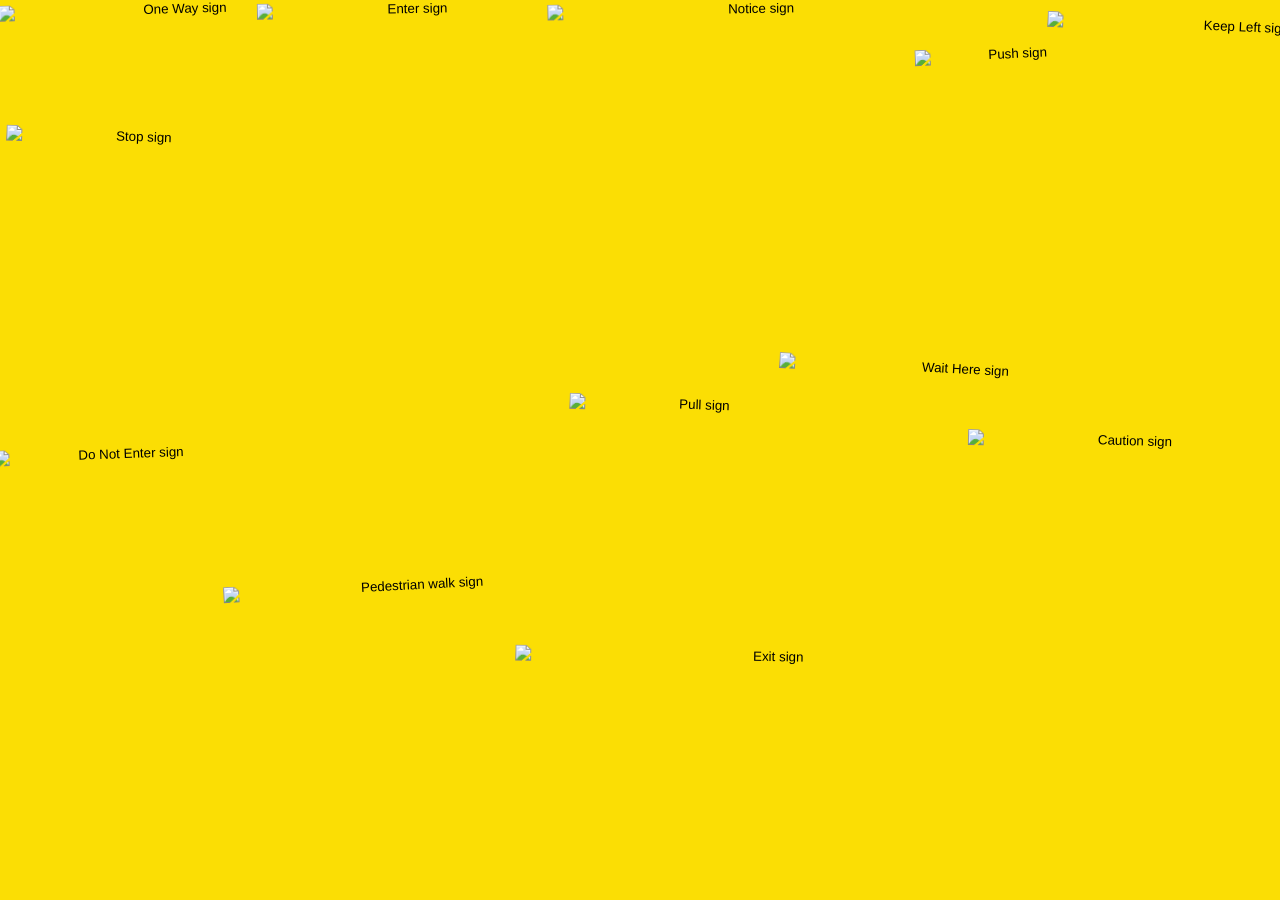
==== index.html @ b5e096b1 "new one" ====
<!DOCTYPE html>
<html lang="en">
<head>
  <meta charset="UTF-8">
  <meta name="viewport" content="width=device-width, initial-scale=1">
  <title>Choose a Sign</title>
  <link rel="stylesheet" href="style.css">
</head>
<body>
  <main class="stage">

    <button class="sign sign-1" data-sign="1" aria-label="Sign 1">
      <img src="Sign_Vector/Sign1.png" alt="One Way sign">
    </button>

    <button class="sign sign-2" data-sign="2" aria-label="Sign 2">
      <img src="Sign_Vector/Sign2.png" alt="Stop sign">
    </button>

    <button class="sign sign-3" data-sign="3" aria-label="Sign 3">
      <img src="Sign_Vector/Sign3.png" alt="Enter sign">
    </button>

    <button class="sign sign-4" data-sign="4" aria-label="Sign 4">
      <img src="Sign_Vector/Sign4.png" alt="Caution sign">
    </button>

    <button class="sign sign-5" data-sign="5" aria-label="Sign 5">
      <img src="Sign_Vector/Sign5.png" alt="Notice sign">
    </button>

    <button class="sign sign-6" data-sign="6" aria-label="Sign 6">
      <img src="Sign_Vector/Sign6.png" alt="Do Not Enter sign">
    </button>

    <button class="sign sign-7" data-sign="7" aria-label="Sign 7">
      <img src="Sign_Vector/Sign7.png" alt="Exit sign">
    </button>

    <button class="sign sign-8" data-sign="8" aria-label="Sign 8">
      <img src="Sign_Vector/Sign8.png" alt="Wait Here sign">
    </button>

    <button class="sign sign-9" data-sign="9" aria-label="Sign 9">
      <img src="Sign_Vector/Sign9.png" alt="Pedestrian walk sign">
    </button>

    <button class="sign sign-10" data-sign="10" aria-label="Sign 10">
      <img src="Sign_Vector/Sign10.png" alt="Keep Left sign">
    </button>

    <button class="sign sign-11" data-sign="11" aria-label="Sign 11">
      <img src="Sign_Vector/Sign11.png" alt="Pull sign">
    </button>

    <button class="sign sign-12" data-sign="12" aria-label="Sign 12">
      <img src="Sign_Vector/Sign12.png" alt="Push sign">
    </button>

  </main>
  <script src="script.js"></script>
</body>
</html>
---- style.css ----
/* ==================================
   GLOBAL
================================== */
* { margin: 0; padding: 0; box-sizing: border-box; }

:root {
  --gap: 0.1vmin;   /* space between signs (each sign gets this much padding) */
}

html, body {
  width: 100vw;
  height: 100vh;
  overflow: hidden;
    background: #FBDE04;

}

/* ==================================
   STAGE
   The whole window. Signs are positioned in % of the screen.
   Designed for a wide (16:9) window.
================================== */
.stage {
  position: relative;
  width: 100vw;
  height: 100vh;
  overflow: hidden;
  background: #FBDE04;
}

/* ==================================
   SIGN BASE (shared by all signs)
   Each sign sets these variables:
   --w      width        --h     height
   --top    top          --left  left
   --rot    resting tilt (set 0deg for straight)
   --anim   animation name
   --dur    animation speed (seconds; smaller = faster)
   --delay  start offset (negative = already mid-motion)
   --ease   easing
================================== */
.sign {
  position: absolute;
  width: var(--w);
  height: var(--h);
  top: var(--top);
  left: var(--left);
  z-index: 1;
  background: none;
  border: none;
  outline: none;
  padding: var(--gap);
  cursor: pointer;
  -webkit-tap-highlight-color: transparent;
  animation: var(--anim) calc(var(--dur) * var(--speed, 1)) var(--ease, ease-in-out) var(--delay, 0s) infinite;
  transition: opacity 0.3s ease;
}

.sign img {
  width: 100%;
  height: 100%;
  object-fit: contain;
  display: block;
  pointer-events: none;
  user-select: none;
  -webkit-user-drag: none;
  rotate: var(--rot, 0deg);
  transform: scale(1);
  filter: brightness(1) saturate(1);
  transition: transform 0.25s ease, filter 0.25s ease;
}

/* ==================================
   SIGN LAYOUT / POSITIONING
   All values are % of the screen.
   Change width, height, top, left, tilt, animation, speed here.
   The signs fit together like tiles, so if you resize one,
   its neighbours need to move too.
================================== */

/* SIGN 1 — ONE WAY (top left) */
.sign-1 {
  --w: 28%;  --h: 22%;
  --top: 0%; --left: 0%;
  --rot: -1.5deg;
  --anim: shake;  --dur: 0.5s;  --delay: -0.2s;  --ease: linear;
}

/* SIGN 2 — STOP (left, below ONE WAY) */
.sign-2 {
  --w: 20.4%;  --h: 35.3%;
  --top: 14.2%; --left: 0%;
  --rot: 2deg;
  --anim: pulseDrift;  --dur: 1.6s;  --delay: -1s;
}

/* SIGN 3 — ENTER (top, tall) */
.sign-3 {
  --w: 24%;  --h: 68.9%;
  --top: 0%; --left: 20.4%;
  --rot: -1deg;
  --anim: bounce;  --dur: 0.9s;  --delay: -0.5s;  --ease: ease-out;
}

/* SIGN 4 — CAUTION (top, tall) */
.sign-4 {
  --w: 25%;  --h: 60%;
  --top: 48%; --left: 75%;
  --rot: 1.5deg;
  --anim: flicker;  --dur: 1.3s;  --delay: -0.8s;  --ease: steps(1, end);
}

/* SIGN 5 — NOTICE (top right) */
.sign-5 {
  --w: 32.3%;  --h: 50%;
  --top: 0%; --left: 43%;
  --rot: -1deg;
  --anim: breathe;  --dur: 2.2s;  --delay: -1.5s;
}

/* SIGN 6 — DO NOT ENTER (bottom left, tall) */
.sign-6 {
  --w: 20.4%;  --h: 50.5%;
  --top: 49.5%; --left: 0%;
  --rot: -2deg;
  --anim: tilt;  --dur: 1.5s;  --delay: -0.3s;
}

/* SIGN 7 — EXIT (big, wide) */
.sign-7 {
  --w: 40%;  --h: 30%;
  --top: 72%; --left: 40%;
  --rot: 1deg;
  --anim: dash;  --dur: 2.2s;  --delay: -2s;
}

/* SIGN 8 — WAIT HERE (big circle, lower right) */
.sign-8 {
  --w: 28%;  --h: 45%;
  --top: 40%; --left: 60%;
  --rot: 3deg;
  --anim: heartbeat;  --dur: 1.4s;  --delay: -0.9s;
}

/* SIGN 9 — PEDESTRIAN (medium, lower left of the group) */
.sign-9 {
  --w: 30%;  --h: 36%;
  --top: 64%; --left: 18%;
  --rot: -3deg;
  --anim: strut;  --dur: 0.6s;  --delay: -0.6s;  --ease: ease-in-out;
}

/* SIGN 10 — KEEP LEFT (small) */
.sign-10 {
  --w: 30%;  --h: 44%;
  --top: 2%; --left: 81.1%;
  --rot: 2.5deg;
  --anim: slideLeft;  --dur: 0.35s;  --delay: -0.1s;  --ease: linear;
}

/* SIGN 11 — PULL (medium-large, top of the group) */
.sign-11 {
  --w: 20%;  --h: 36%;
  --top: 44%; --left: 44%;
  --rot: 2deg;
  --anim: pullTug;  --dur: 1.1s;  --delay: -0.7s;  --ease: ease-out;
}

/* SIGN 12 — PUSH (small, far corner) */
.sign-12 {
  --w: 15%;  --h: 40%;
  --top: 5%; --left: 72%;
  --rot: -2.5deg;
  --anim: pushShove;  --dur: 1.1s;  --delay: -0.4s;  --ease: ease-out;
}

/* ==================================
   ANIMATIONS
   Distances use vmin so they scale with the screen.
   Bigger numbers = more dramatic.
================================== */

/* SIGN 1: quick irregular shaking */
@keyframes shake {
  0%   { transform: translate(0, 0) rotate(0); filter: brightness(1); }
  12%  { transform: translate(-1.2vmin, 0.6vmin) rotate(-4deg); filter: brightness(1.3); }
  25%  { transform: translate(1.4vmin, -0.8vmin) rotate(3deg); filter: brightness(1); }
  38%  { transform: translate(-1vmin, -0.6vmin) rotate(-3deg); filter: brightness(1.25); }
  52%  { transform: translate(1.2vmin, 1vmin) rotate(4deg); filter: brightness(1); }
  68%  { transform: translate(-1.5vmin, 0.4vmin) rotate(-3deg); filter: brightness(1.3); }
  84%  { transform: translate(0.9vmin, -0.7vmin) rotate(2deg); filter: brightness(1); }
  100% { transform: translate(0, 0) rotate(0); filter: brightness(1); }
}

/* SIGN 2: pulse plus sideways movement */
@keyframes pulseDrift {
  0%, 100% { transform: translateX(0) scale(1); filter: saturate(1); }
  50%      { transform: translateX(1.8vmin) scale(1.12); filter: saturate(1.5) brightness(1.2); }
}

/* SIGN 3: vertical bouncing */
@keyframes bounce {
  0%, 100% { transform: translateY(0) scale(1); }
  30%      { transform: translateY(-3vmin) scale(1.04); }
  50%      { transform: translateY(0) scale(1); }
  65%      { transform: translateY(-1.4vmin) scale(1.02); }
  80%      { transform: translateY(0) scale(1); }
}

/* SIGN 4: flickering opacity (with a tiny jump) */
@keyframes flicker {
  0%, 100% { opacity: 1; transform: scale(1); }
  6%   { opacity: 0.15; transform: scale(1.04); }
  10%  { opacity: 1; transform: scale(1); }
  30%  { opacity: 0.4; }
  34%  { opacity: 1; }
  45%  { opacity: 0.1; transform: scale(1.05); }
  49%  { opacity: 0.9; transform: scale(1); }
  53%  { opacity: 0.2; }
  58%  { opacity: 1; }
  80%  { opacity: 0.5; }
  84%  { opacity: 1; }
}

/* SIGN 5: slow growing and shrinking */
@keyframes breathe {
  0%, 100% { transform: scale(0.97) rotate(-0.8deg); }
  50%      { transform: scale(1.07) rotate(0.8deg); }
}

/* SIGN 6: tilting left and right */
@keyframes tilt {
  0%, 100% { transform: rotate(-5deg) scale(1); }
  50%      { transform: rotate(5deg) scale(1.05); }
}

/* SIGN 7 (EXIT): sits still, then dashes for the door with a flash */
@keyframes dash {
  0%, 55%, 100% { transform: translateX(0) scale(1); filter: brightness(1); }
  62%  { transform: translateX(4vmin) scale(1.04); filter: brightness(1.5); }
  68%  { transform: translateX(0.5vmin); filter: brightness(1); }
  76%  { transform: translateX(3.5vmin) scale(1.03); filter: brightness(1.5); }
  84%  { transform: translateX(-1vmin); filter: brightness(1); }
}

/* SIGN 8 (WAIT HERE): heartbeat pulse */
@keyframes heartbeat {
  0%, 100% { transform: scale(1) rotate(0deg); }
  10%  { transform: scale(1.14) rotate(-2deg); }
  20%  { transform: scale(1); }
  32%  { transform: scale(1.2) rotate(2deg); filter: brightness(1.4); }
  48%  { transform: scale(1); filter: brightness(1); }
  70%  { transform: scale(1.06) rotate(-1deg); }
}

/* SIGN 9 (PEDESTRIAN): fast strut, bouncing and swaying side to side */
@keyframes strut {
  0%, 100% { transform: translate(-1.2vmin, 0) rotate(-4deg); }
  25%      { transform: translate(0, -1.6vmin) rotate(0deg); }
  50%      { transform: translate(1.2vmin, 0) rotate(4deg); }
  75%      { transform: translate(0, -1.6vmin) rotate(0deg); }
}

/* SIGN 10 (KEEP LEFT): slides left again and again while wiggling */
@keyframes slideLeft {
  0%, 100% { transform: translateX(0) rotate(5deg); }
  50%      { transform: translateX(-2vmin) rotate(-5deg); }
}

/* SIGN 11 (PULL): sharp yank to the left */
@keyframes pullTug {
  0%, 100% { transform: translateX(0) rotate(0); filter: brightness(1); }
  15%  { transform: translateX(-3vmin) rotate(-4deg) scale(1.07); filter: brightness(1.5); }
  30%  { transform: translateX(0.8vmin) rotate(1deg); filter: brightness(1); }
  45%  { transform: translateX(-1.8vmin) rotate(-2deg); }
  60%  { transform: translateX(0); }
}

/* SIGN 12 (PUSH): hard shove to the right */
@keyframes pushShove {
  0%, 100% { transform: translateX(0) rotate(0); filter: brightness(1); }
  15%  { transform: translateX(3vmin) rotate(4deg) scale(1.07); filter: brightness(1.5); }
  30%  { transform: translateX(-0.8vmin) rotate(-1deg); filter: brightness(1); }
  45%  { transform: translateX(1.8vmin) rotate(2deg); }
  60%  { transform: translateX(0); }
}

/* ==================================
   JS ATTENTION EVENTS
   Added by script.js to random signs.
================================== */

/* BURST: a sign swells, brightens and glows for a moment */
.sign.is-burst { z-index: 50; }
.sign.is-burst img {
  transform: scale(1.18);
  filter: brightness(1.7) saturate(2) drop-shadow(0 0 2.2vmin rgba(255, 214, 0, 0.85));
}

/* SHOUT: a quick scale-and-flash "LOOK AT ME" */
.sign.is-shout { z-index: 60; }
.sign.is-shout img {
  animation: shout 0.55s ease-out 1;
}
@keyframes shout {
  0%   { transform: scale(1);    filter: brightness(1)   saturate(1); }
  20%  { transform: scale(1.25) rotate(-2deg); filter: brightness(1.9) saturate(2.2) drop-shadow(0 0 2.5vmin rgba(255, 214, 0, 0.9)); }
  40%  { transform: scale(1.08) rotate(2deg);  filter: brightness(1.1) saturate(1.2); }
  60%  { transform: scale(1.2)  rotate(-1deg); filter: brightness(1.8) saturate(2.2) drop-shadow(0 0 2.5vmin rgba(255, 214, 0, 0.9)); }
  100% { transform: scale(1);    filter: brightness(1)   saturate(1); }
}

/* JOLT: a tiny, very fast twitch */
.sign.is-jolt img {
  animation: jolt 0.28s linear 1;
}
@keyframes jolt {
  0%   { translate: 0 0; rotate: var(--rot, 0deg); }
  20%  { translate: 0.8vmin -0.5vmin; rotate: calc(var(--rot, 0deg) - 3deg); }
  40%  { translate: -0.8vmin 0.4vmin; rotate: calc(var(--rot, 0deg) + 3deg); }
  60%  { translate: 0.6vmin 0.6vmin; rotate: calc(var(--rot, 0deg) - 2deg); }
  80%  { translate: -0.5vmin -0.4vmin; rotate: calc(var(--rot, 0deg) + 2deg); }
  100% { translate: 0 0; rotate: var(--rot, 0deg); }
}

/* ==================================
   HOVER
   Motion pauses so the viewer can focus.
================================== */
.sign:hover,
.sign:focus-visible {
  z-index: 100;
  animation-play-state: paused;
}
.sign:hover img,
.sign:focus-visible img {
  transform: scale(1.12);
  filter: brightness(1.35) saturate(1.3) drop-shadow(0 0 2vmin rgba(255, 214, 0, 0.7));
}

/* ==================================
   CLICK / SELECTED STATE
================================== */
.stage.has-selection .sign { opacity: 0.25; }
.stage.has-selection .sign.is-selected {
  opacity: 1;
  z-index: 200;
  animation-play-state: paused;
}
.stage.has-selection .sign.is-selected img {
  transform: scale(1.18);
  filter: brightness(1.5) saturate(1.5) drop-shadow(0 0 3vmin rgba(255, 214, 0, 0.95));
}
body {
  transition:
    opacity 0.24s ease,
    transform 0.24s ease;
}

body.page-exit {
  opacity: 0;
  transform: scale(0.99);
}
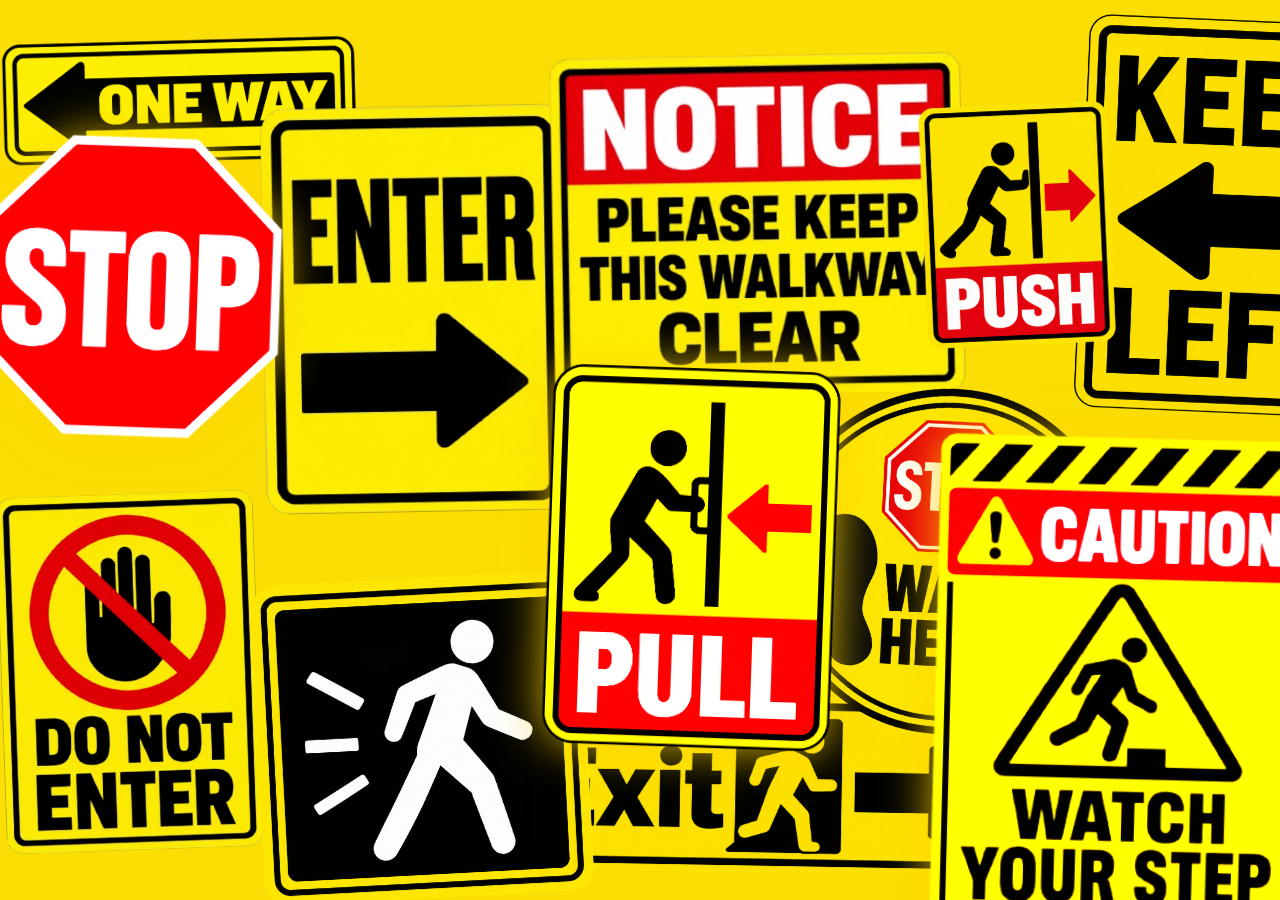
==== commit 50b06a23: "changes" ====
--- a/index.html
+++ b/index.html
@@ -10,51 +10,51 @@
   <main class="stage">
 
     <button class="sign sign-1" data-sign="1" aria-label="Sign 1">
-      <img src="Sign_Vector/Sign1.png" alt="One Way sign">
+      <img src="sign_vector/sign1.png" alt="One Way sign">
     </button>
 
     <button class="sign sign-2" data-sign="2" aria-label="Sign 2">
-      <img src="Sign_Vector/Sign2.png" alt="Stop sign">
+      <img src="sign_vector/sign2.png" alt="Stop sign">
     </button>
 
     <button class="sign sign-3" data-sign="3" aria-label="Sign 3">
-      <img src="Sign_Vector/Sign3.png" alt="Enter sign">
+      <img src="sign_vector/sign3.png" alt="Enter sign">
     </button>
 
     <button class="sign sign-4" data-sign="4" aria-label="Sign 4">
-      <img src="Sign_Vector/Sign4.png" alt="Caution sign">
+      <img src="sign_vector/sign4.png" alt="Caution sign">
     </button>
 
     <button class="sign sign-5" data-sign="5" aria-label="Sign 5">
-      <img src="Sign_Vector/Sign5.png" alt="Notice sign">
+      <img src="sign_vector/sign5.png" alt="Notice sign">
     </button>
 
     <button class="sign sign-6" data-sign="6" aria-label="Sign 6">
-      <img src="Sign_Vector/Sign6.png" alt="Do Not Enter sign">
+      <img src="sign_vector/sign6.png" alt="Do Not Enter sign">
     </button>
 
     <button class="sign sign-7" data-sign="7" aria-label="Sign 7">
-      <img src="Sign_Vector/Sign7.png" alt="Exit sign">
+      <img src="sign_vector/sign7.png" alt="Exit sign">
     </button>
 
     <button class="sign sign-8" data-sign="8" aria-label="Sign 8">
-      <img src="Sign_Vector/Sign8.png" alt="Wait Here sign">
+      <img src="sign_vector/sign8.png" alt="Wait Here sign">
     </button>
 
     <button class="sign sign-9" data-sign="9" aria-label="Sign 9">
-      <img src="Sign_Vector/Sign9.png" alt="Pedestrian walk sign">
+      <img src="sign_vector/sign9.png" alt="Pedestrian walk sign">
     </button>
 
     <button class="sign sign-10" data-sign="10" aria-label="Sign 10">
-      <img src="Sign_Vector/Sign10.png" alt="Keep Left sign">
+      <img src="sign_vector/sign10.png" alt="Keep Left sign">
     </button>
 
     <button class="sign sign-11" data-sign="11" aria-label="Sign 11">
-      <img src="Sign_Vector/Sign11.png" alt="Pull sign">
+      <img src="sign_vector/sign11.png" alt="Pull sign">
     </button>
 
     <button class="sign sign-12" data-sign="12" aria-label="Sign 12">
-      <img src="Sign_Vector/Sign12.png" alt="Push sign">
+      <img src="sign_vector/sign12.png" alt="Push sign">
     </button>
 
   </main>
